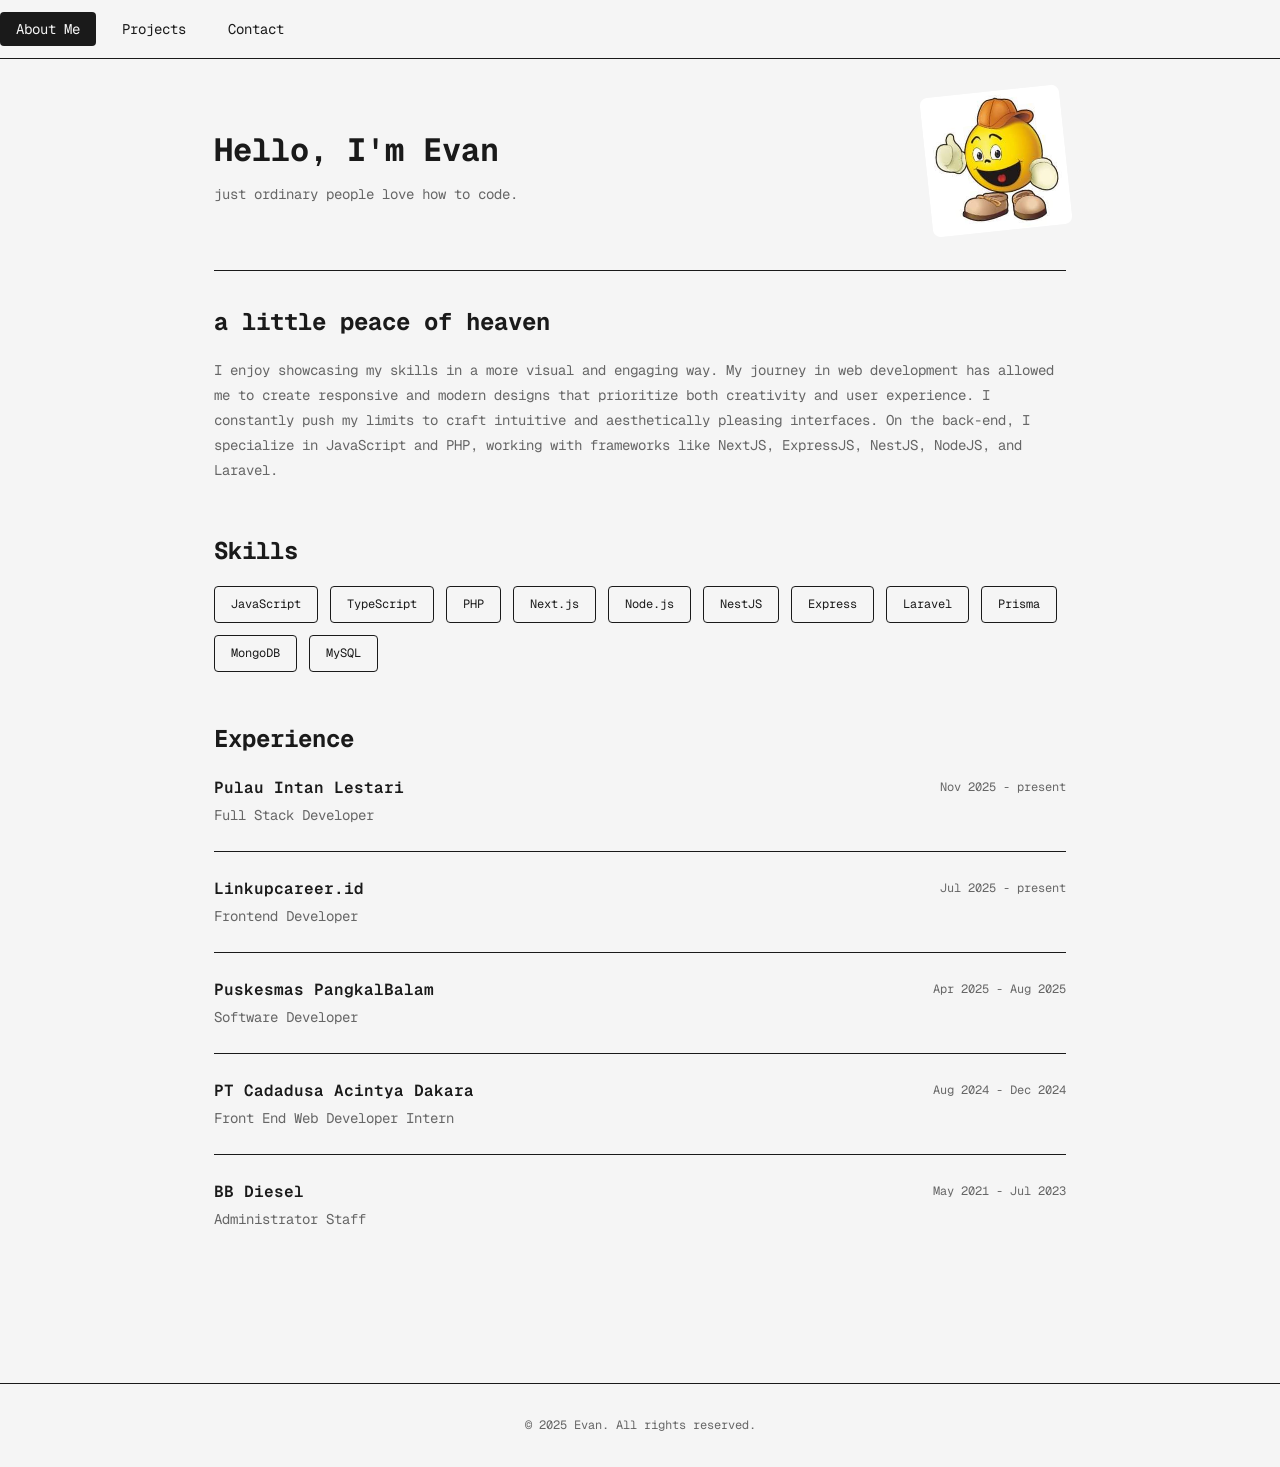
==== porto-1/index.html @ 3ac00321 "Create minimalist static portfolio site with unified style - Created three static pages (index.html," ====
<!DOCTYPE html>
<html lang="en">
<head>
    <meta charset="UTF-8">
    <meta name="viewport" content="width=device-width, initial-scale=1.0">
    <title>Evan Stefanus | Portfolio</title>
    <link rel="stylesheet" href="styles.css">
    <link rel="preconnect" href="https://fonts.googleapis.com">
    <link rel="preconnect" href="https://fonts.gstatic.com" crossorigin>
    <link href="https://fonts.googleapis.com/css2?family=Geist+Mono:wght@400&display=swap" rel="stylesheet">
</head>
<body>
    <nav class="navbar">
        <a href="index.html" class="nav-link active">About Me</a>
        <a href="projects.html" class="nav-link">Projects</a>
        <a href="contact.html" class="nav-link">Contact</a>
    </nav>

    <main class="container">
        <section class="hero">
            <div class="hero-content">
                <h1 class="hero-title">Hello, I'm Evan</h1>
                <p class="hero-subtitle">just ordinary people love how to code.</p>
            </div>
            <div class="hero-image">
                <img src="../porto-example/public/467lxb.jpg" alt="Evan Stefanus" class="profile-img">
            </div>
        </section>

        <section class="about">
            <h2 class="section-title">a little peace of heaven</h2>
            <p class="section-text">
                I enjoy showcasing my skills in a more visual and engaging way. My journey in web development 
                has allowed me to create responsive and modern designs that prioritize both creativity and 
                user experience. I constantly push my limits to craft intuitive and aesthetically pleasing interfaces.
                On the back-end, I specialize in JavaScript and PHP, working with frameworks like NextJS, 
                ExpressJS, NestJS, NodeJS, and Laravel.
            </p>
        </section>

        <section class="skills">
            <h2 class="section-title">Skills</h2>
            <div class="skills-grid">
                <span class="skill-tag">JavaScript</span>
                <span class="skill-tag">TypeScript</span>
                <span class="skill-tag">PHP</span>
                <span class="skill-tag">Next.js</span>
                <span class="skill-tag">Node.js</span>
                <span class="skill-tag">NestJS</span>
                <span class="skill-tag">Express</span>
                <span class="skill-tag">Laravel</span>
                <span class="skill-tag">Prisma</span>
                <span class="skill-tag">MongoDB</span>
                <span class="skill-tag">MySQL</span>
            </div>
        </section>

        <section class="experience">
            <h2 class="section-title">Experience</h2>
            <div class="experience-list">
                <div class="experience-item">
                    <div class="experience-header">
                        <h3 class="experience-company">Pulau Intan Lestari</h3>
                        <span class="experience-date">Nov 2025 - present</span>
                    </div>
                    <p class="experience-role">Full Stack Developer</p>
                </div>
                <div class="experience-item">
                    <div class="experience-header">
                        <h3 class="experience-company">Linkupcareer.id</h3>
                        <span class="experience-date">Jul 2025 - present</span>
                    </div>
                    <p class="experience-role">Frontend Developer</p>
                </div>
                <div class="experience-item">
                    <div class="experience-header">
                        <h3 class="experience-company">Puskesmas PangkalBalam</h3>
                        <span class="experience-date">Apr 2025 - Aug 2025</span>
                    </div>
                    <p class="experience-role">Software Developer</p>
                </div>
                <div class="experience-item">
                    <div class="experience-header">
                        <h3 class="experience-company">PT Cadadusa Acintya Dakara</h3>
                        <span class="experience-date">Aug 2024 - Dec 2024</span>
                    </div>
                    <p class="experience-role">Front End Web Developer Intern</p>
                </div>
                <div class="experience-item">
                    <div class="experience-header">
                        <h3 class="experience-company">BB Diesel</h3>
                        <span class="experience-date">May 2021 - Jul 2023</span>
                    </div>
                    <p class="experience-role">Administrator Staff</p>
                </div>
            </div>
        </section>
    </main>

    <footer class="footer">
        <p>&copy; 2025 Evan. All rights reserved.</p>
    </footer>
</body>
</html>
---- porto-1/styles.css ----
/* Reset and Base Styles */
* {
    margin: 0;
    padding: 0;
    box-sizing: border-box;
}

:root {
    --bg-color: #f5f5f5;
    --text-color: #1a1a1a;
    --border-color: #1a1a1a;
    --card-bg: #ffffff;
    --accent-color: #1a1a1a;
    --muted-color: #666666;
}

body {
    font-family: 'Geist Mono', monospace;
    background-color: var(--bg-color);
    color: var(--text-color);
    line-height: 1.6;
    min-height: 100vh;
}

/* Navigation */
.navbar {
    position: sticky;
    top: 0;
    background-color: var(--bg-color);
    border-bottom: 1px solid var(--border-color);
    padding: 1rem 0;
    z-index: 100;
}

.navbar .container {
    display: flex;
    justify-content: center;
    gap: 2rem;
}

.nav-link {
    text-decoration: none;
    color: var(--text-color);
    font-size: 0.875rem;
    padding: 0.5rem 1rem;
    border-radius: 4px;
    transition: background-color 0.2s ease;
}

.nav-link:hover {
    background-color: var(--border-color);
    color: var(--bg-color);
}

.nav-link.active {
    background-color: var(--border-color);
    color: var(--bg-color);
}

/* Container */
.container {
    max-width: 900px;
    margin: 0 auto;
    padding: 2rem 1.5rem;
}

/* Hero Section */
.hero {
    display: flex;
    justify-content: space-between;
    align-items: center;
    border-bottom: 1px solid var(--border-color);
    padding-bottom: 2rem;
    margin-bottom: 2rem;
    gap: 2rem;
}

.hero-content {
    flex: 1;
}

.hero-title {
    font-size: 2rem;
    font-weight: 700;
    margin-bottom: 0.5rem;
}

.hero-subtitle {
    font-size: 0.875rem;
    color: var(--muted-color);
}

.hero-image {
    flex-shrink: 0;
}

.profile-img {
    width: 140px;
    height: 140px;
    object-fit: cover;
    border-radius: 8px;
    transform: rotate(-6deg);
    transition: transform 0.3s ease;
}

.profile-img:hover {
    transform: rotate(0deg) scale(1.05);
}

/* Sections */
section {
    margin-bottom: 3rem;
}

.section-title {
    font-size: 1.5rem;
    font-weight: 700;
    margin-bottom: 1rem;
}

.section-text {
    font-size: 0.875rem;
    color: var(--muted-color);
    line-height: 1.8;
}

/* Skills */
.skills-grid {
    display: flex;
    flex-wrap: wrap;
    gap: 0.75rem;
}

.skill-tag {
    font-size: 0.75rem;
    padding: 0.5rem 1rem;
    border: 1px solid var(--border-color);
    border-radius: 4px;
    transition: all 0.2s ease;
}

.skill-tag:hover {
    background-color: var(--border-color);
    color: var(--bg-color);
    transform: scale(1.05);
}

/* Experience */
.experience-list {
    display: flex;
    flex-direction: column;
    gap: 1.5rem;
}

.experience-item {
    padding-bottom: 1.5rem;
    border-bottom: 1px solid var(--border-color);
}

.experience-item:last-child {
    border-bottom: none;
}

.experience-header {
    display: flex;
    justify-content: space-between;
    align-items: center;
    margin-bottom: 0.25rem;
}

.experience-company {
    font-size: 1rem;
    font-weight: 600;
}

.experience-date {
    font-size: 0.75rem;
    color: var(--muted-color);
}

.experience-role {
    font-size: 0.875rem;
    color: var(--muted-color);
}

/* Page Header */
.page-title {
    font-size: 1.5rem;
    font-weight: 700;
    margin-bottom: 0.5rem;
}

.page-subtitle {
    font-size: 0.875rem;
    color: var(--muted-color);
    margin-bottom: 2rem;
}

/* Projects Grid */
.projects-grid {
    display: grid;
    grid-template-columns: repeat(auto-fill, minmax(280px, 1fr));
    gap: 1.5rem;
}

.project-card {
    background-color: var(--card-bg);
    border: 1px solid var(--border-color);
    border-radius: 8px;
    overflow: hidden;
    transition: transform 0.2s ease, box-shadow 0.2s ease;
}

.project-card:hover {
    transform: translateY(-4px);
    box-shadow: 0 8px 16px rgba(0, 0, 0, 0.1);
}

.project-image {
    width: 100%;
    height: 180px;
    overflow: hidden;
    background-color: #e0e0e0;
}

.project-image img {
    width: 100%;
    height: 100%;
    object-fit: cover;
    transition: transform 0.3s ease;
}

.project-card:hover .project-image img {
    transform: scale(1.05);
}

.project-content {
    padding: 1.25rem;
}

.project-title {
    font-size: 1rem;
    font-weight: 600;
    margin-bottom: 0.5rem;
}

.project-description {
    font-size: 0.75rem;
    color: var(--muted-color);
    margin-bottom: 1rem;
    line-height: 1.6;
}

.project-tech {
    display: flex;
    flex-wrap: wrap;
    gap: 0.5rem;
    margin-bottom: 1rem;
}

.project-tech span {
    font-size: 0.625rem;
    padding: 0.25rem 0.5rem;
    background-color: var(--bg-color);
    border-radius: 3px;
}

.project-link {
    font-size: 0.75rem;
    color: var(--text-color);
    text-decoration: none;
    font-weight: 600;
    transition: opacity 0.2s ease;
}

.project-link:hover {
    opacity: 0.7;
}

/* Contact */
.contact-content {
    display: grid;
    grid-template-columns: 1fr 1fr;
    gap: 3rem;
}

.contact-info {
    padding-right: 1rem;
}

.contact-item {
    margin-bottom: 1.5rem;
}

.contact-label {
    display: block;
    font-size: 0.75rem;
    color: var(--muted-color);
    margin-bottom: 0.25rem;
}

.contact-value {
    font-size: 0.875rem;
    color: var(--text-color);
}

.contact-value[href] {
    color: var(--text-color);
    text-decoration: none;
    border-bottom: 1px solid var(--border-color);
}

.contact-value[href]:hover {
    opacity: 0.7;
}

.social-links {
    margin-top: 2rem;
}

.social-title {
    font-size: 1rem;
    font-weight: 600;
    margin-bottom: 1rem;
}

.social-icons {
    display: flex;
    gap: 1rem;
}

.social-link {
    font-size: 0.75rem;
    color: var(--text-color);
    text-decoration: none;
    padding: 0.5rem 1rem;
    border: 1px solid var(--border-color);
    border-radius: 4px;
    transition: all 0.2s ease;
}

.social-link:hover {
    background-color: var(--border-color);
    color: var(--bg-color);
}

/* Contact Form */
.contact-form {
    background-color: var(--card-bg);
    padding: 2rem;
    border: 1px solid var(--border-color);
    border-radius: 8px;
}

.form-group {
    margin-bottom: 1.25rem;
}

.form-label {
    display: block;
    font-size: 0.75rem;
    color: var(--muted-color);
    margin-bottom: 0.5rem;
}

.form-input,
.form-textarea {
    width: 100%;
    padding: 0.75rem;
    font-family: inherit;
    font-size: 0.875rem;
    border: 1px solid var(--border-color);
    border-radius: 4px;
    background-color: var(--bg-color);
    color: var(--text-color);
}

.form-input:focus,
.form-textarea:focus {
    outline: none;
    border-color: var(--text-color);
}

.form-textarea {
    resize: vertical;
    min-height: 120px;
}

.submit-button {
    width: 100%;
    padding: 0.75rem 1.5rem;
    font-family: inherit;
    font-size: 0.875rem;
    font-weight: 600;
    background-color: var(--border-color);
    color: var(--bg-color);
    border: none;
    border-radius: 4px;
    cursor: pointer;
    transition: opacity 0.2s ease;
}

.submit-button:hover {
    opacity: 0.8;
}

/* Footer */
.footer {
    border-top: 1px solid var(--border-color);
    padding: 2rem 0;
    margin-top: 3rem;
    text-align: center;
}

.footer p {
    font-size: 0.75rem;
    color: var(--muted-color);
}

/* Responsive */
@media (max-width: 768px) {
    .hero {
        flex-direction: column-reverse;
        text-align: center;
    }

    .profile-img {
        width: 120px;
        height: 120px;
    }

    .contact-content {
        grid-template-columns: 1fr;
        gap: 2rem;
    }

    .projects-grid {
        grid-template-columns: 1fr;
    }

    .navbar .container {
        gap: 1rem;
    }

    .nav-link {
        padding: 0.375rem 0.75rem;
        font-size: 0.75rem;
    }
}
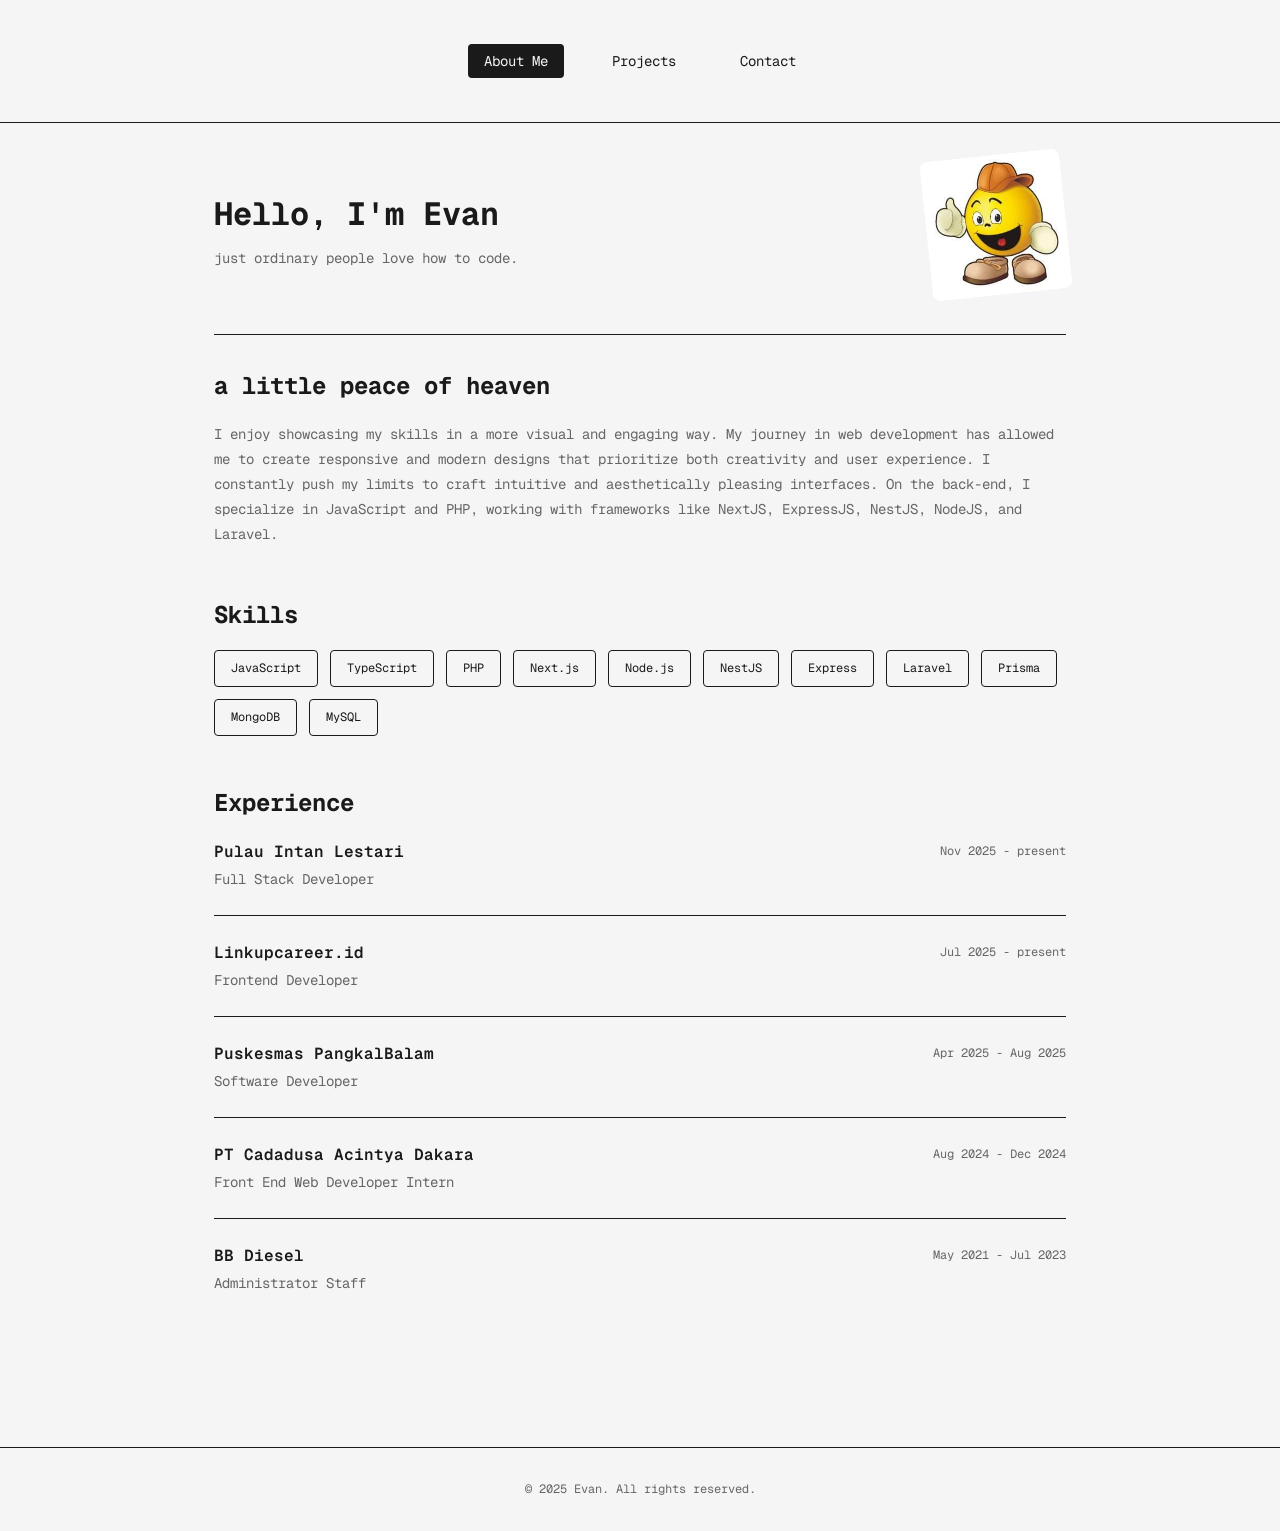
==== commit fa13b20a: "update branch" ====
--- a/porto-1/index.html
+++ b/porto-1/index.html
@@ -11,10 +11,37 @@
 </head>
 <body>
     <nav class="navbar">
-        <a href="index.html" class="nav-link active">About Me</a>
-        <a href="projects.html" class="nav-link">Projects</a>
-        <a href="contact.html" class="nav-link">Contact</a>
+        <div class="container">
+            <button class="menu-toggle" aria-label="Toggle menu">
+                <span></span>
+                <span></span>
+                <span></span>
+            </button>
+            <ul class="nav-menu">
+                <li><a href="index.html" class="nav-link active">About Me</a></li>
+                <li><a href="projects.html" class="nav-link">Projects</a></li>
+                <li><a href="contact.html" class="nav-link">Contact</a></li>
+            </ul>
+        </div>
     </nav>
+
+    <script>
+        const menuToggle = document.querySelector('.menu-toggle');
+        const navMenu = document.querySelector('.nav-menu');
+
+        menuToggle.addEventListener('click', () => {
+            menuToggle.classList.toggle('active');
+            navMenu.classList.toggle('active');
+        });
+
+        // Close menu when clicking on a link
+        document.querySelectorAll('.nav-link').forEach(link => {
+            link.addEventListener('click', () => {
+                menuToggle.classList.remove('active');
+                navMenu.classList.remove('active');
+            });
+        });
+    </script>
 
     <main class="container">
         <section class="hero">
--- a/porto-1/styles.css
+++ b/porto-1/styles.css
@@ -35,7 +35,15 @@
 .navbar .container {
     display: flex;
     justify-content: center;
+    align-items: center;
     gap: 2rem;
+    position: relative;
+}
+
+.nav-menu {
+    display: flex;
+    gap: 2rem;
+    list-style: none;
 }
 
 .nav-link {
@@ -45,6 +53,7 @@
     padding: 0.5rem 1rem;
     border-radius: 4px;
     transition: background-color 0.2s ease;
+    white-space: nowrap;
 }
 
 .nav-link:hover {
@@ -55,6 +64,40 @@
 .nav-link.active {
     background-color: var(--border-color);
     color: var(--bg-color);
+}
+
+/* Mobile Menu Toggle */
+.menu-toggle {
+    display: none;
+    flex-direction: column;
+    justify-content: space-between;
+    width: 24px;
+    height: 18px;
+    background: transparent;
+    border: none;
+    cursor: pointer;
+    padding: 0;
+}
+
+.menu-toggle span {
+    display: block;
+    width: 100%;
+    height: 2px;
+    background-color: var(--text-color);
+    border-radius: 2px;
+    transition: all 0.3s ease;
+}
+
+.menu-toggle.active span:nth-child(1) {
+    transform: translateY(8px) rotate(45deg);
+}
+
+.menu-toggle.active span:nth-child(2) {
+    opacity: 0;
+}
+
+.menu-toggle.active span:nth-child(3) {
+    transform: translateY(-8px) rotate(-45deg);
 }
 
 /* Container */
@@ -438,12 +481,32 @@
         grid-template-columns: 1fr;
     }
 
-    .navbar .container {
-        gap: 1rem;
+    /* Mobile Navigation */
+    .menu-toggle {
+        display: flex;
+    }
+
+    .nav-menu {
+        position: absolute;
+        top: 100%;
+        left: 0;
+        right: 0;
+        flex-direction: column;
+        gap: 0;
+        background-color: var(--bg-color);
+        border-bottom: 1px solid var(--border-color);
+        max-height: 0;
+        overflow: hidden;
+        transition: max-height 0.3s ease;
+    }
+
+    .nav-menu.active {
+        max-height: 300px;
     }
 
     .nav-link {
-        padding: 0.375rem 0.75rem;
-        font-size: 0.75rem;
-    }
-}
+        padding: 1rem;
+        font-size: 0.875rem;
+        border-top: 1px solid var(--border-color);
+    }
+}
